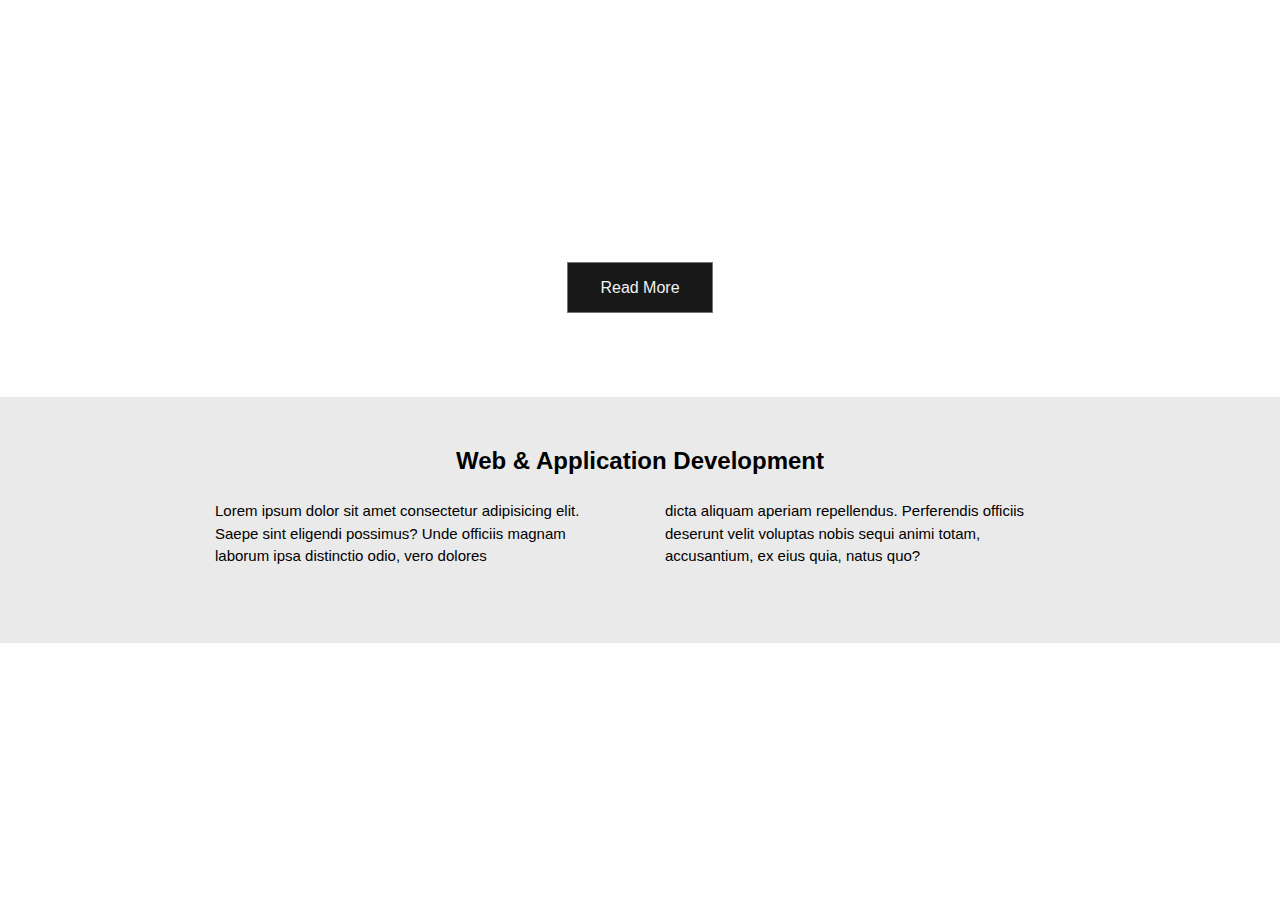
==== Freshcode-homework-09.05/index.html @ 10bc4972 "add  block web-dev-text" ====
<!DOCTYPE html>
<html lang="en">
<head>
    <meta charset="UTF-8">
    <meta name="viewport" content="width=device-width, initial-scale=1.0">
    <title>Css Grid Resposnsive Site</title>
    <link rel="stylesheet" href="css/style.css">
</head>
<body>
    <main>
        <header>
            <section id="banner">
                <article id="banner_header">
                    <h1>Welcome to acme web solution</h1>
                    <p>Lorem ipsum, dolor sit amet consectetur adipisicing elit. 
                        Adipisci eum error earum soluta voluptatum nisi<br/>
                        laboriosam eos saepe asperiores dolorum.</p>
                        <a class="banner-button" href="#">Read More</a>
                </article>
            </section>
        </header>
    </main>   
    <section id="web_dev_text">
        <article>
            <h2 class=web-dev-title>Web & Application Development</h2>
            <div class="web-dev-text">
                <blockquote class="web-text">Lorem ipsum dolor sit amet consectetur adipisicing elit. 
                    Saepe sint eligendi possimus? Unde officiis magnam laborum ipsa distinctio odio, vero dolores</blockquote> 
                <blockquote class="web-text">dicta aliquam aperiam repellendus. 
                    Perferendis officiis deserunt velit voluptas nobis sequi animi totam, accusantium, ex eius quia, natus quo?</blockquote>
            </div>
        </article>
    </section>
    <footer>

    </footer>
</body>
</html>
---- Freshcode-homework-09.05/css/style.css ----
@font-face {
    font-family: "Lato Medium";
    font-style: normal;
    font-weight: normal;
    font-display: auto;
    src: url(fonts/lato-medium.ttf)  format("truetype");
    unicode-range: U+0000-00FF, U+0131, U+0152-0153, U+02BB-02BC, U+02C6, U+02DA, U+02DC, U+2000-206F, U+2074, U+20AC, U+2122, U+2191, U+2193, U+2212, U+2215, U+FEFF, U+FFFD, U+0100-024F, U+0259, U+1E00-1EFF, U+2020, U+20A0-20AB, U+20AD-20CF, U+2113, U+2C60-2C7F, U+A720-A7FF;
}
body,
p,
h1,
h2,
h3,
h4,
h5,
h6,
blockquote{
    margin:0;
    padding:0;
    font-family: "Lato Medium",sans-serif;
}
#banner{
    background-image: url("https://static.pexels.com/photos/248515/pexels-photo-248515.png");
    background-repeat: no-repeat;
    text-align: center;
    width: 100%;
    background-size: cover;
    opacity: 0.9;
}
#banner_header{
    padding:0 0 100px;
}
#banner_header h1{
    padding:100px 0 0;
    font-size: 50px;
    color:#ffffff;
    text-transform: capitalize;
}
#banner_header p{
    color:#ffffff;
    font-size:20px;
    padding:25px 0 50px;
}

.banner-button {
    background:#000000;
    border: 1px solid #666;
    padding:1em 2em;
    color:#f1f1f1;
    text-decoration:none;
    font-size: 16px;
}
.banner-button:hover{
    color:#000000;
    background:#fff;
}
#web_dev_text{
    background-color: #eaeaea;
    padding:50px 0 50px;
}
.web-dev-title{
    text-align: center;
}
.web-dev-text{
    display: flex;
    justify-content: center;
}
.web-text{
    padding:25px;
    width: 400px;
    line-height: normal;
    line-height: 1.5;
    font-size: 15px;
}
#web_column{
    background: #333;
}
#web_column ul{
    display: flex;
    list-style-type: none;
}
#web_column li{
    width: 33.3333%;
    background: #fff;
    color: #333;
}
img{
    width:150px;
}
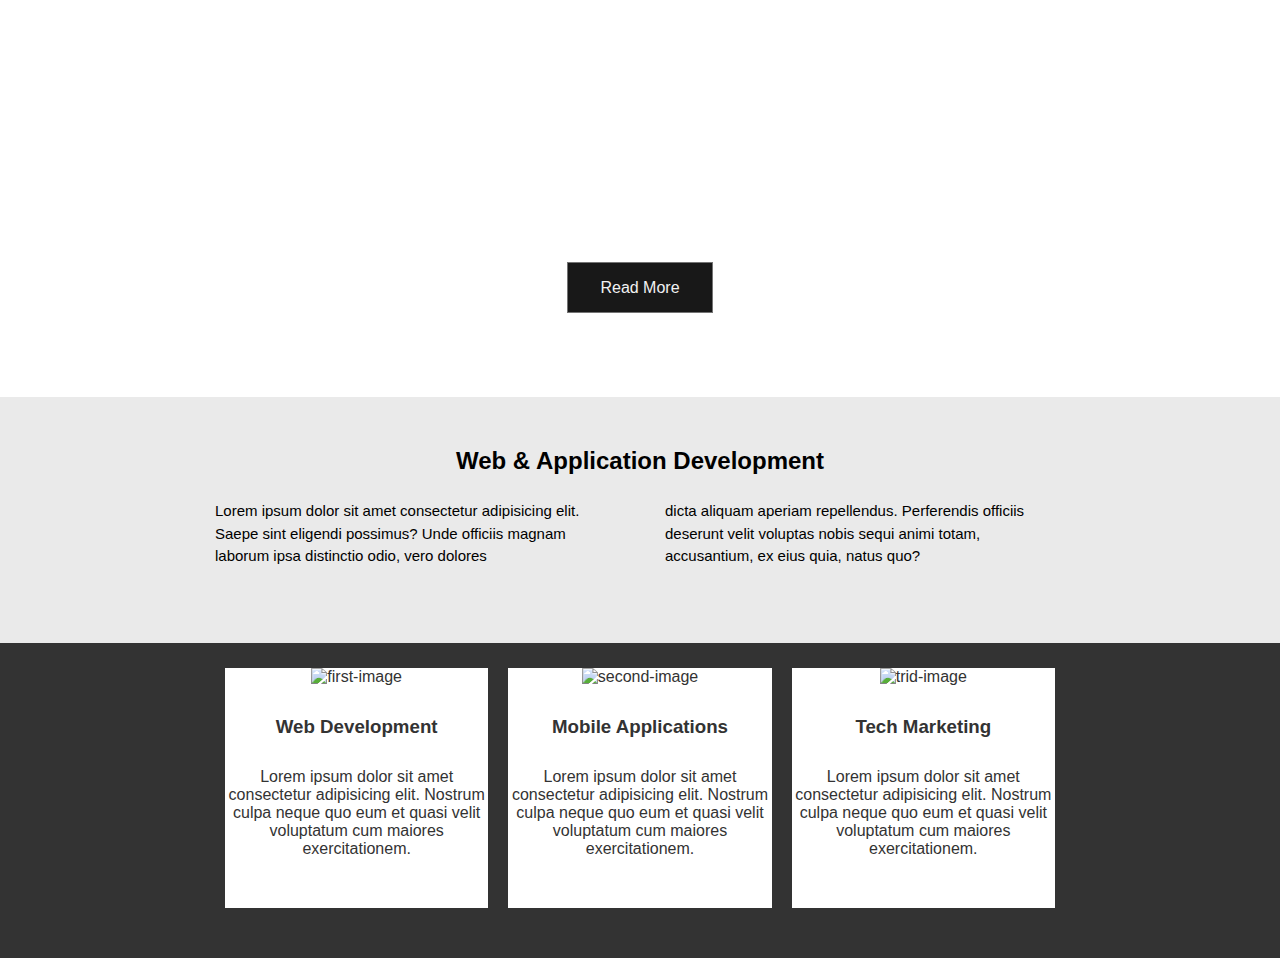
==== commit a3adf743: "add card and add style css" ====
--- a/Freshcode-homework-09.05/index.html
+++ b/Freshcode-homework-09.05/index.html
@@ -31,6 +31,36 @@
             </div>
         </article>
     </section>
+    <section id="web_column">
+        <article>
+            <ul>
+                <li>
+                    <div class="card">
+                        <img src="https://static.pexels.com/photos/574077/pexels-photo-574077.jpeg" alt="first-image">
+                        <h3>Web Development</h3>
+                        <p>Lorem ipsum dolor sit amet consectetur adipisicing elit. 
+                            Nostrum culpa neque quo eum et quasi velit voluptatum cum maiores exercitationem.</p>
+                    </div>
+                </li>
+                <li>
+                    <div class="card">
+                        <img src="https://static.pexels.com/photos/261628/pexels-photo-261628.jpeg" alt="second-image">
+                        <h3>Mobile Applications</h3>
+                        <p>Lorem ipsum dolor sit amet consectetur adipisicing elit. 
+                            Nostrum culpa neque quo eum et quasi velit voluptatum cum maiores exercitationem.</p>
+                    </div>
+                </li>
+                <li>
+                    <div class="card">
+                    <img src="https://static.pexels.com/photos/265087/pexels-photo-265087.jpeg" alt="trid-image">
+                        <h3>Tech Marketing</h3>
+                        <p>Lorem ipsum dolor sit amet consectetur adipisicing elit. 
+                            Nostrum culpa neque quo eum et quasi velit voluptatum cum maiores exercitationem.</p>
+                    </div>
+                </li>
+            </ul>
+        </article>
+    </section>
     <footer>
 
     </footer>
--- a/Freshcode-homework-09.05/css/style.css
+++ b/Freshcode-homework-09.05/css/style.css
@@ -14,7 +14,9 @@
 h4,
 h5,
 h6,
-blockquote{
+blockquote,
+ul,
+li{
     margin:0;
     padding:0;
     font-family: "Lato Medium",sans-serif;
@@ -74,16 +76,29 @@
 }
 #web_column{
     background: #333;
+    display: flex;
+    justify-content: center;
 }
 #web_column ul{
     display: flex;
     list-style-type: none;
+    max-width: 850px;
 }
 #web_column li{
     width: 33.3333%;
     background: #fff;
     color: #333;
+    margin: 25px 10px 50px;
 }
 img{
-    width:150px;
+    width: 100%;
+}
+.card{
+    text-align: center;
+}
+.card h3{
+    padding: 30px;
+}
+.card p{
+    padding: 0 0 50px;
 }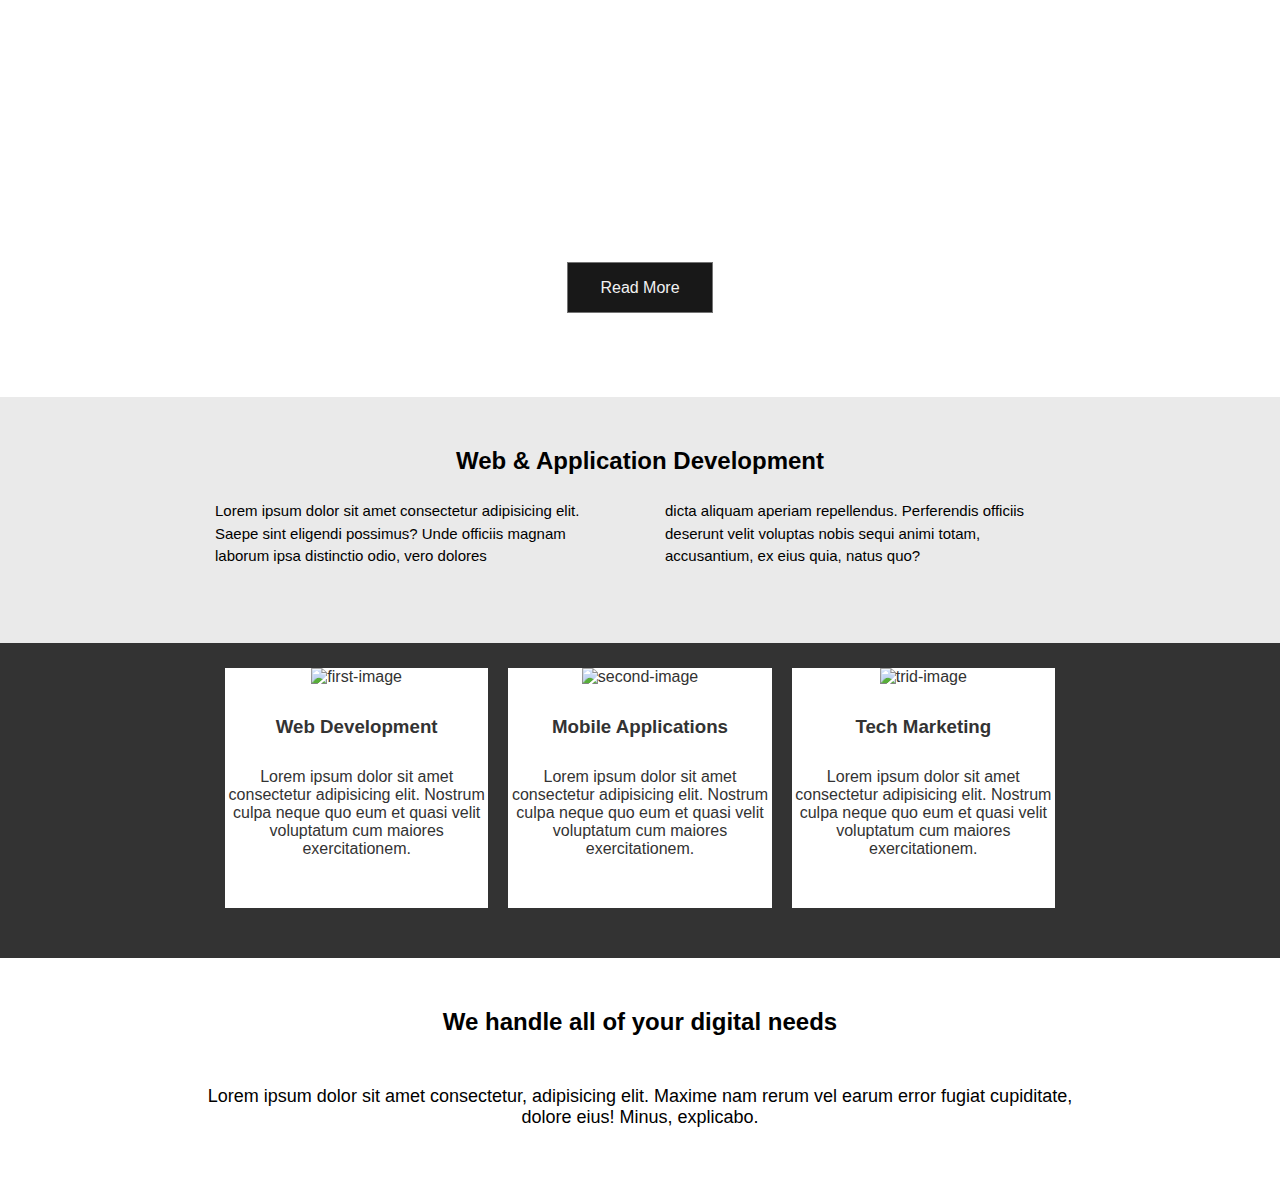
==== commit 3ed4e815: "add web-text block and style css" ====
--- a/Freshcode-homework-09.05/index.html
+++ b/Freshcode-homework-09.05/index.html
@@ -61,6 +61,13 @@
             </ul>
         </article>
     </section>
+    <section id="web_text">
+        <article>
+            <h2>We handle all of your digital needs</h2>
+            <p>Lorem ipsum dolor sit amet consectetur, adipisicing elit. Maxime nam rerum vel earum error fugiat cupiditate,<br/> 
+                dolore eius! Minus, explicabo.</p>
+        </article>
+    </section>
     <footer>
 
     </footer>
--- a/Freshcode-homework-09.05/css/style.css
+++ b/Freshcode-homework-09.05/css/style.css
@@ -101,4 +101,17 @@
 }
 .card p{
     padding: 0 0 50px;
+}
+#web_text{
+    background: #fff;
+    text-align: center;
+    padding:50px;
+}
+#web_text h2{
+    color:#000000;
+}
+#web_text p{
+    font-size:18px;
+    color:#000000;
+    padding:50px 0 0;
 }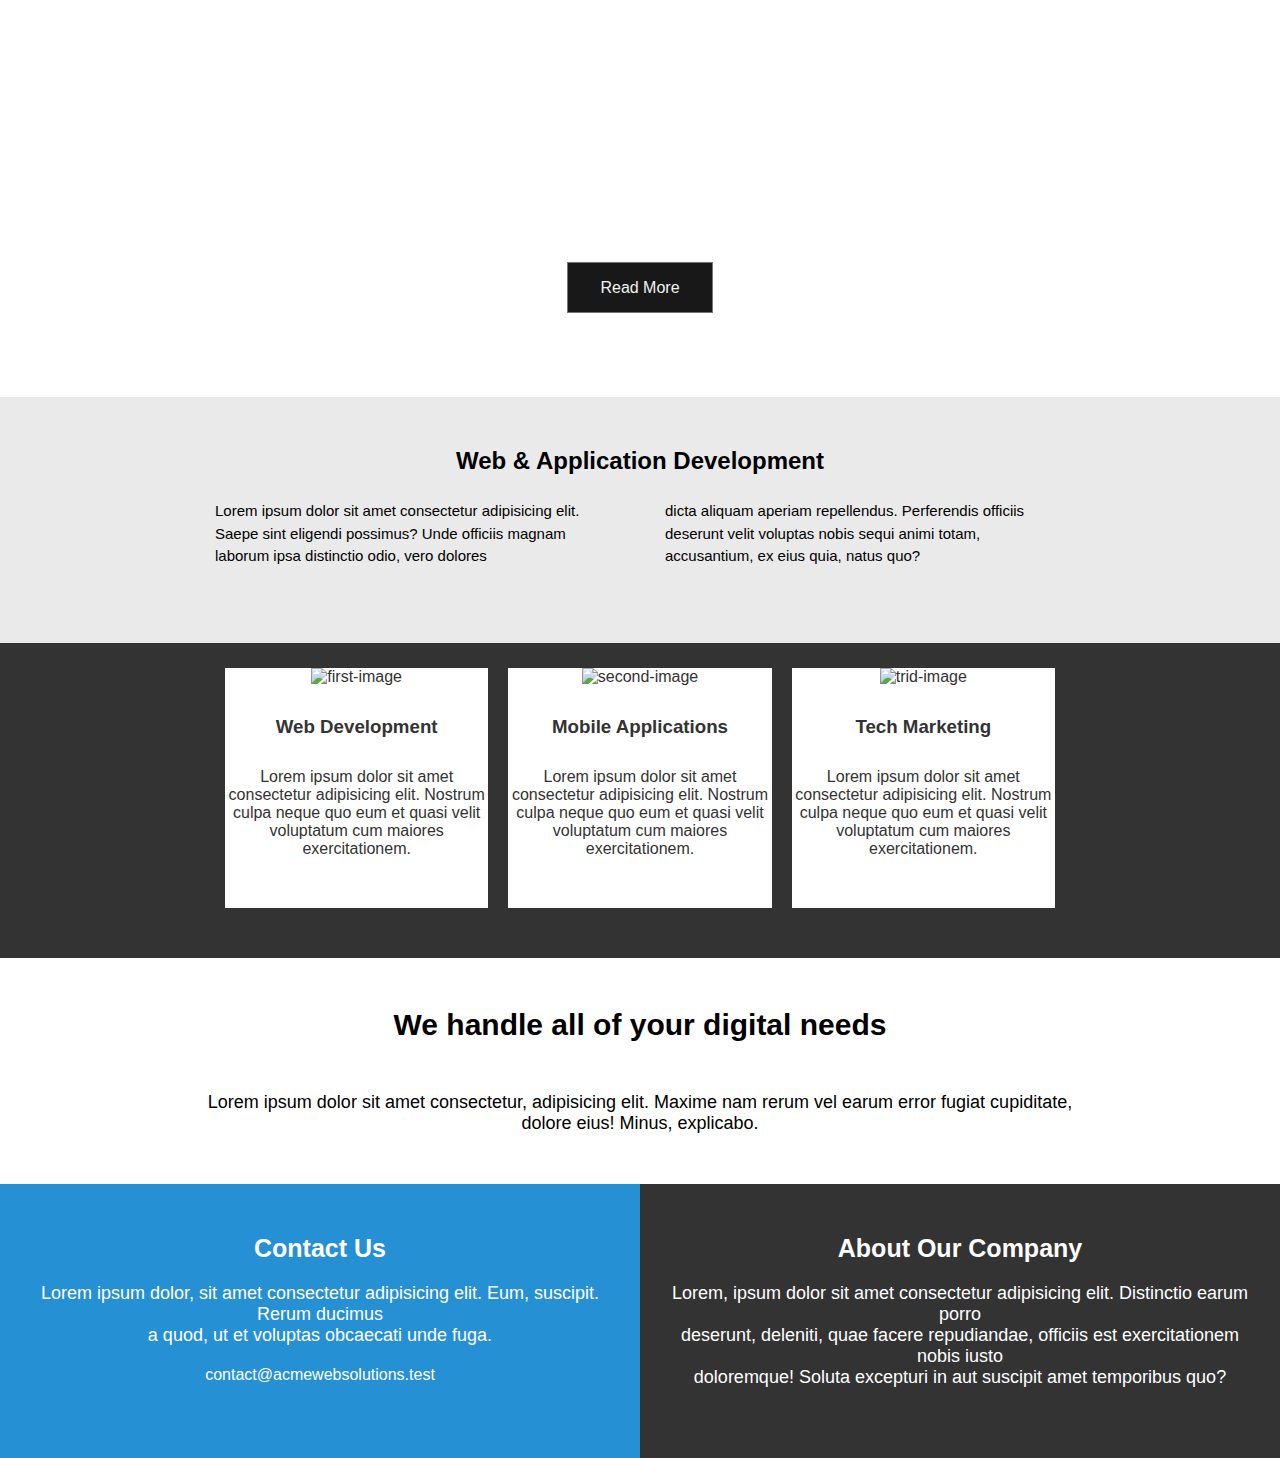
==== commit 5450556b: "add web block and style css" ====
--- a/Freshcode-homework-09.05/index.html
+++ b/Freshcode-homework-09.05/index.html
@@ -63,10 +63,24 @@
     </section>
     <section id="web_text">
         <article>
-            <h2>We handle all of your digital needs</h2>
+            <h4>We handle all of your digital needs</h4>
             <p>Lorem ipsum dolor sit amet consectetur, adipisicing elit. Maxime nam rerum vel earum error fugiat cupiditate,<br/> 
                 dolore eius! Minus, explicabo.</p>
         </article>
+    </section>
+    <section id="web_block">
+        <div class="first-block">
+            <h5>Contact Us</h5>
+            <p>Lorem ipsum dolor, sit amet consectetur adipisicing elit. Eum, suscipit. Rerum ducimus<br/> 
+                a quod, ut et voluptas obcaecati unde fuga.</p>
+            <span>contact@acmewebsolutions.test</span>
+        </div>
+        <div class="second-block">
+            <h5>About Our Company</h5>
+            <p>Lorem, ipsum dolor sit amet consectetur adipisicing elit. Distinctio earum porro<br/> 
+                deserunt, deleniti, quae facere repudiandae, officiis est exercitationem nobis iusto<br/> 
+                doloremque! Soluta excepturi in aut suscipit amet temporibus quo?</p>
+        </div>
     </section>
     <footer>
 
--- a/Freshcode-homework-09.05/css/style.css
+++ b/Freshcode-homework-09.05/css/style.css
@@ -107,11 +107,36 @@
     text-align: center;
     padding:50px;
 }
-#web_text h2{
+#web_text h4{
     color:#000000;
+    font-size:30px;
 }
 #web_text p{
     font-size:18px;
     color:#000000;
     padding:50px 0 0;
-}+}
+#web_block{
+    display: flex;
+}
+.first-block,
+.second-block{
+    background: #2690d4;
+    text-align: center;
+    width: 50%;
+    padding: 50px 0;
+    color:#ffffff;
+}
+.second-block{
+    background: #333;
+}
+.first-block h5,
+.second-block h5{
+    font-size:25px;
+}
+.first-block p,
+.second-block p{
+    font-size:18px;
+    padding:20px;
+}
+
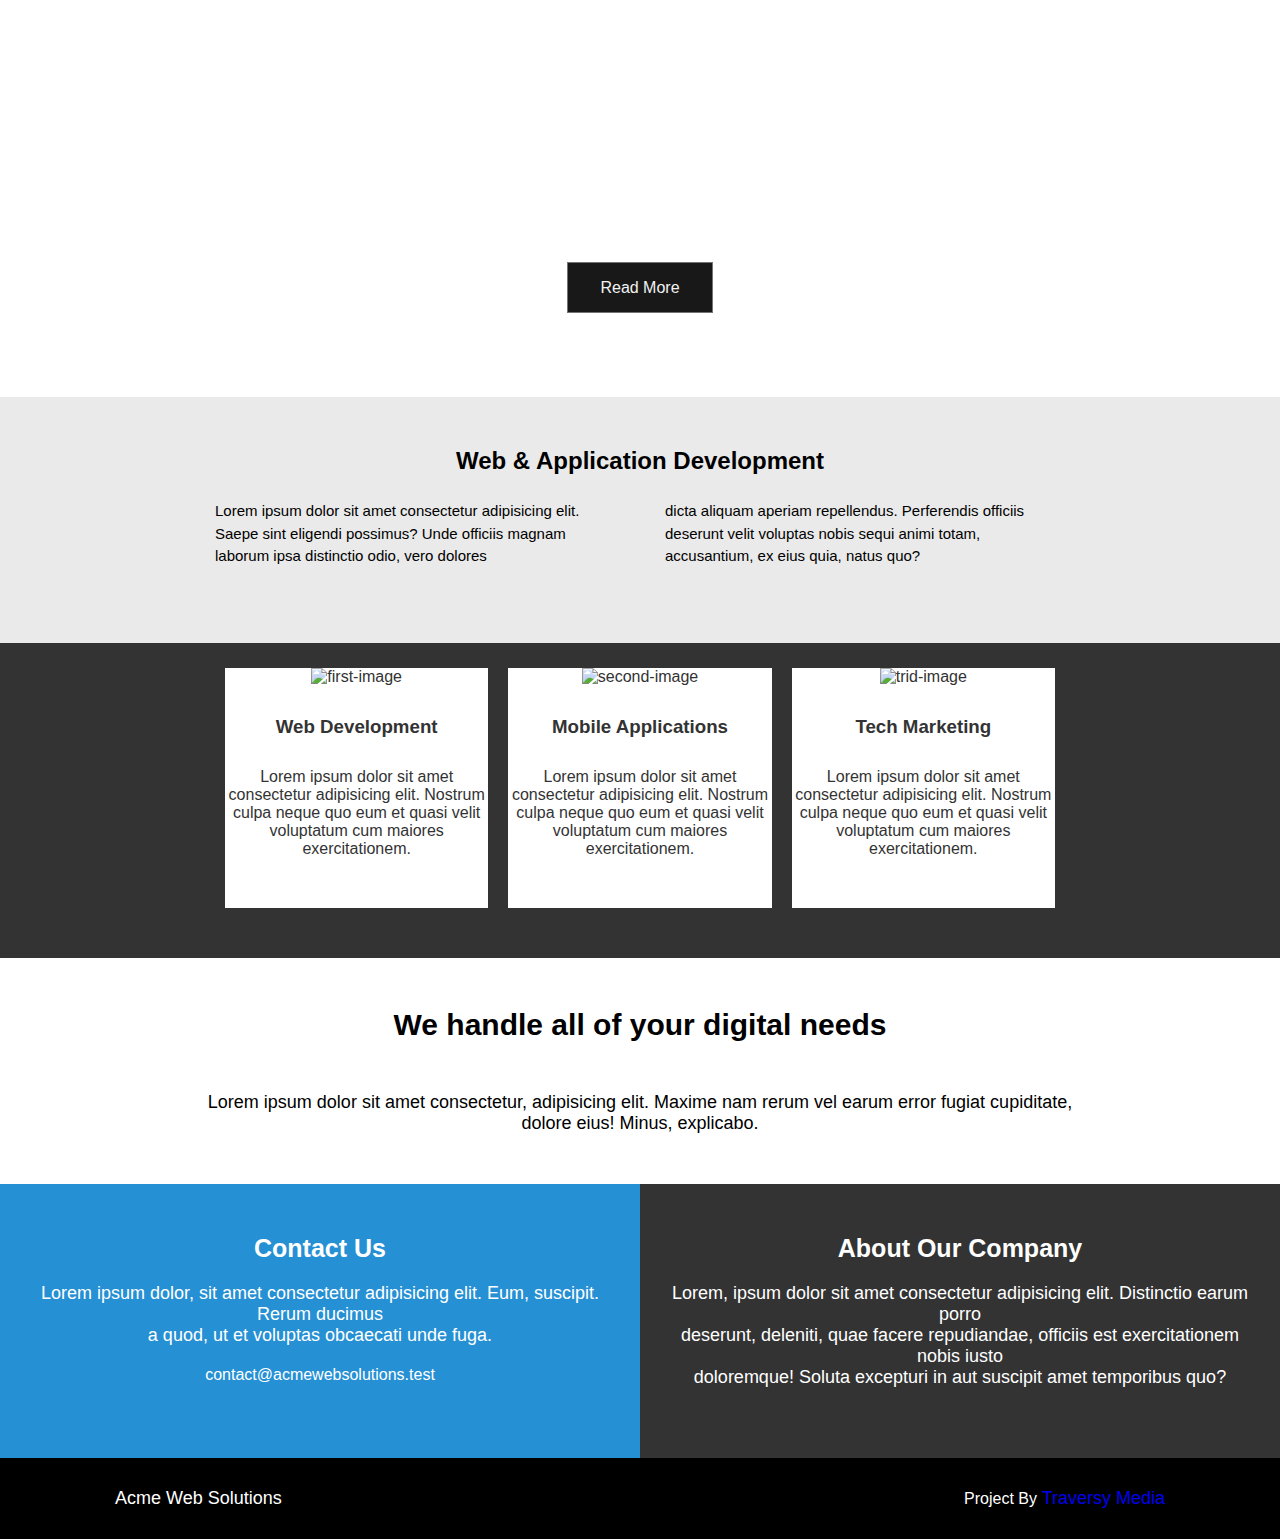
==== commit d2502abf: "add footer and style css" ====
--- a/Freshcode-homework-09.05/index.html
+++ b/Freshcode-homework-09.05/index.html
@@ -83,7 +83,10 @@
         </div>
     </section>
     <footer>
-
+        <div class="footer">
+            <p>Acme Web Solutions</p>
+            <span>Project By<a href="#"> Traversy Media</a></span>
+        </div>
     </footer>
 </body>
 </html>--- a/Freshcode-homework-09.05/css/style.css
+++ b/Freshcode-homework-09.05/css/style.css
@@ -139,4 +139,19 @@
     font-size:18px;
     padding:20px;
 }
-
+footer{
+    background-color: #000000;
+}
+.footer{
+    display: flex;
+    justify-content: space-between;
+    padding: 30px;
+    max-width: 1050px;
+    margin: auto;
+    color:#ffffff;
+}
+.footer p,
+.footer a{
+    font-size: 18px;
+    text-decoration: none;
+}
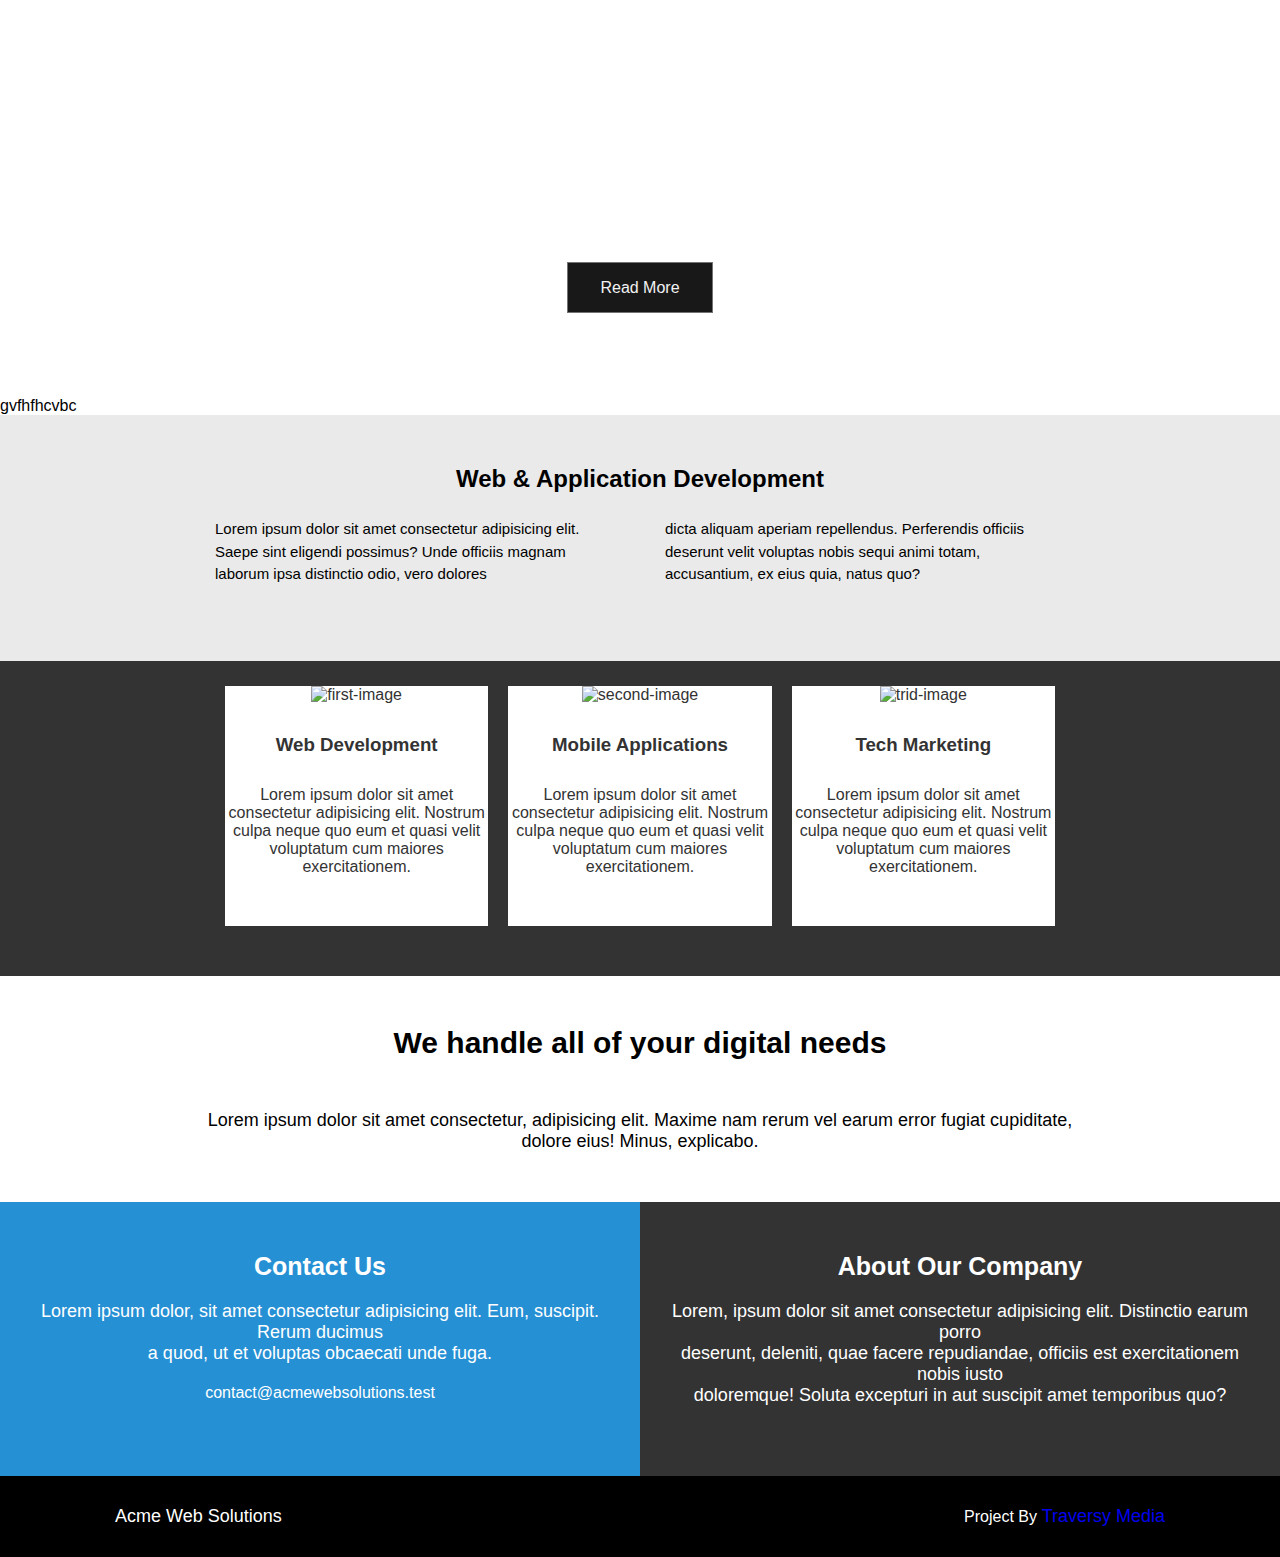
==== commit b0f0fb56: "Minor changes;" ====
--- a/Freshcode-homework-09.05/index.html
+++ b/Freshcode-homework-09.05/index.html
@@ -5,6 +5,7 @@
     <meta name="viewport" content="width=device-width, initial-scale=1.0">
     <title>Css Grid Resposnsive Site</title>
     <link rel="stylesheet" href="css/style.css">
+    <link rel="stylesheet" href="css/all.min.css">
 </head>
 <body>
     <main>
@@ -17,13 +18,14 @@
                         laboriosam eos saepe asperiores dolorum.</p>
                         <a class="banner-button" href="#">Read More</a>
                 </article>
-            </section>
+            </section>gvfhfhcvbc
         </header>
     </main>   
     <section id="web_dev_text">
         <article>
             <h2 class=web-dev-title>Web & Application Development</h2>
             <div class="web-dev-text">
+                <i class="fas fa-plus"></i>
                 <blockquote class="web-text">Lorem ipsum dolor sit amet consectetur adipisicing elit. 
                     Saepe sint eligendi possimus? Unde officiis magnam laborum ipsa distinctio odio, vero dolores</blockquote> 
                 <blockquote class="web-text">dicta aliquam aperiam repellendus. 
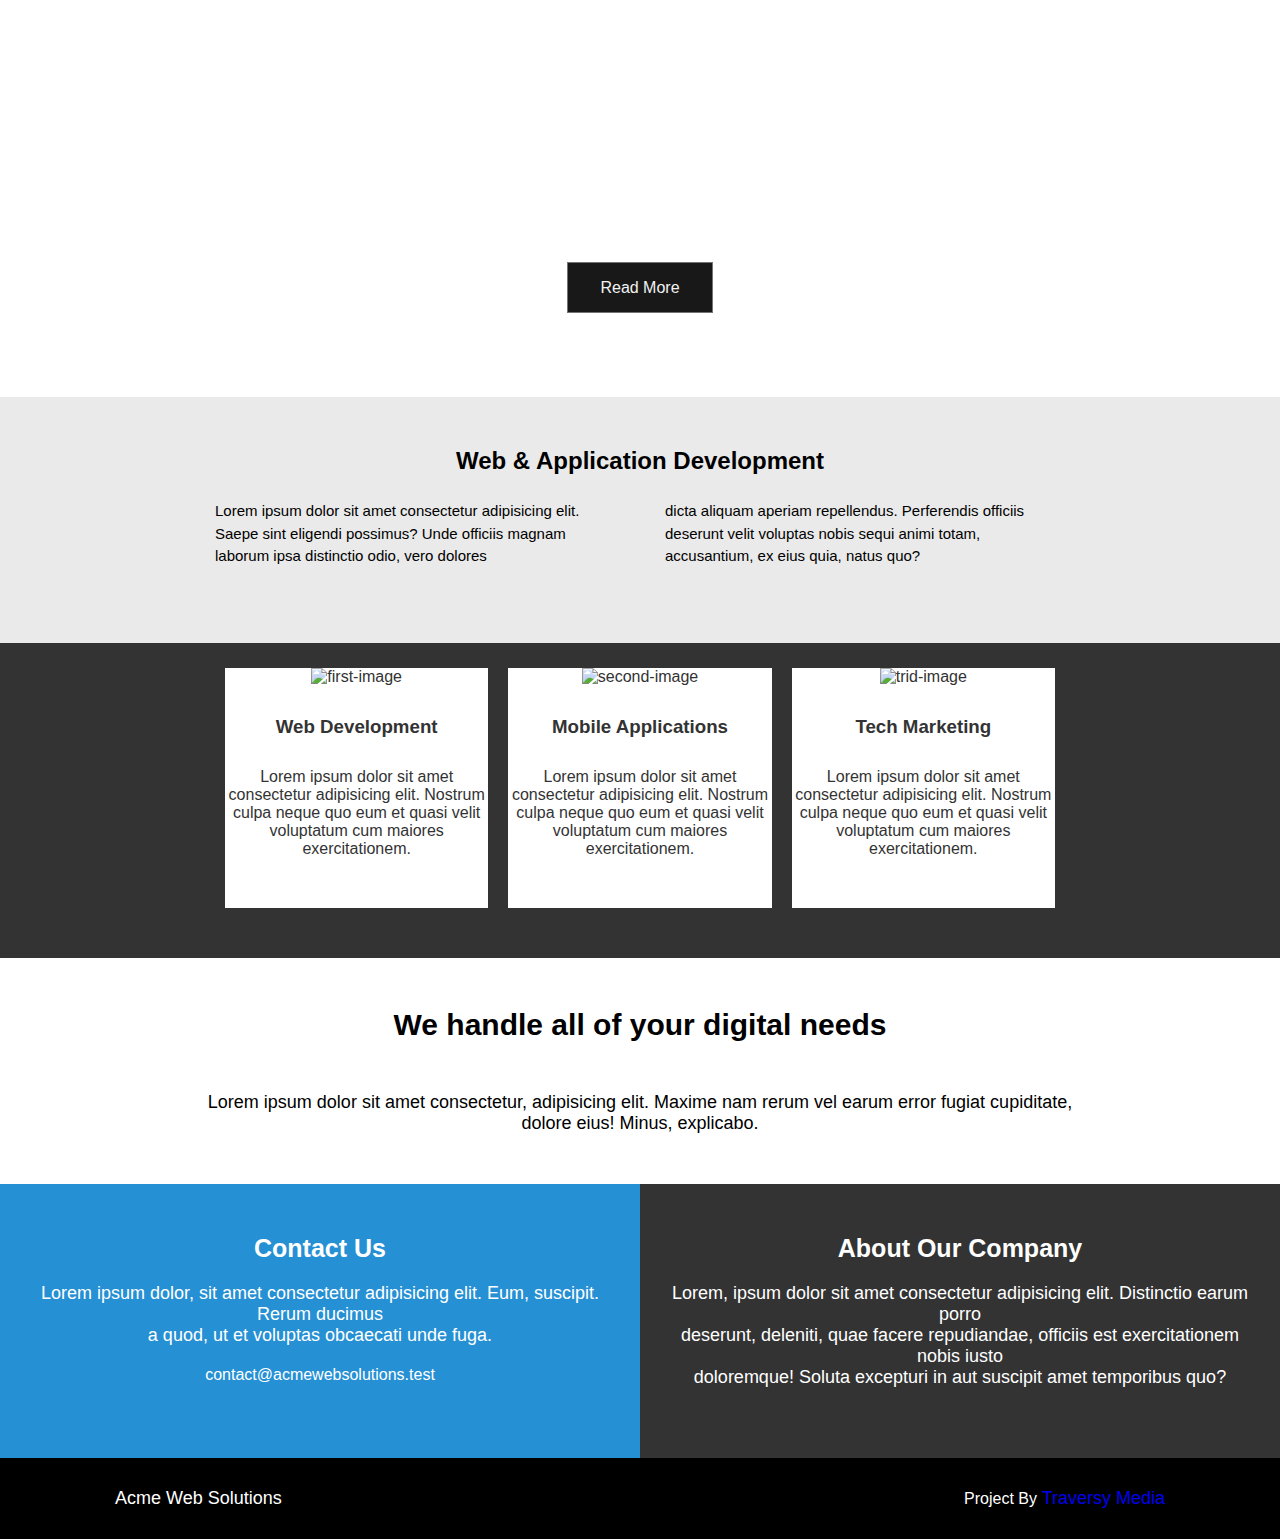
==== commit a544e58c: "Minor changes;" ====
--- a/Freshcode-homework-09.05/index.html
+++ b/Freshcode-homework-09.05/index.html
@@ -18,7 +18,7 @@
                         laboriosam eos saepe asperiores dolorum.</p>
                         <a class="banner-button" href="#">Read More</a>
                 </article>
-            </section>gvfhfhcvbc
+            </section>
         </header>
     </main>   
     <section id="web_dev_text">
@@ -91,4 +91,4 @@
         </div>
     </footer>
 </body>
-</html>+</html>
